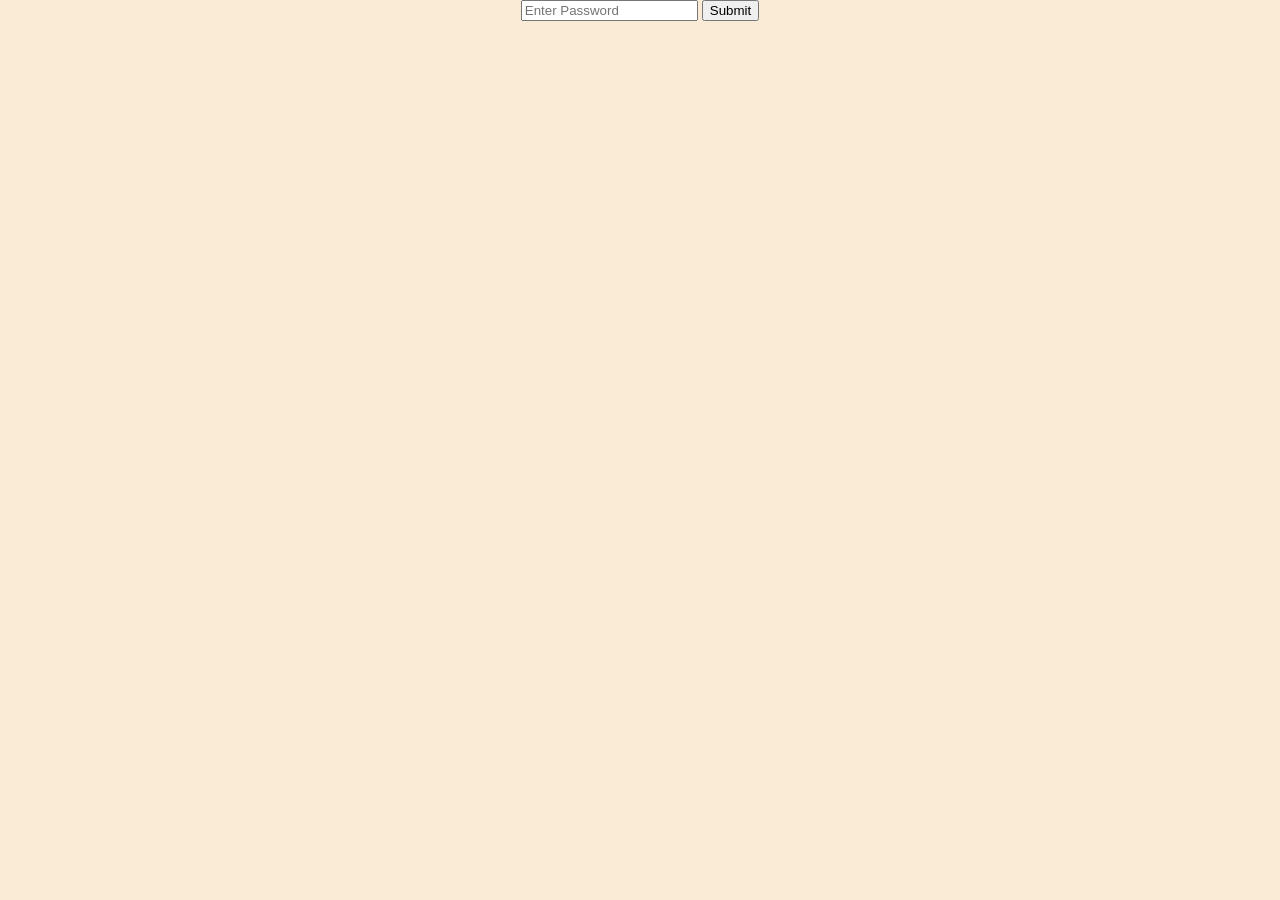
==== index.html @ 6fb7bf6f "Initial commit" ====
<!DOCTYPE html>
<html lang="en">
<head>
    <meta charset="UTF-8">
    <meta name="viewport" content="width=device-width, initial-scale=1.0">
    <title>Paula</title>
    <link rel="preconnect" href="https://fonts.googleapis.com">
    <link rel="preconnect" href="https://fonts.gstatic.com" crossorigin>
    <link href="https://fonts.googleapis.com/css2?family=Baskervville:ital,wght@0,400..700;1,400..700&display=swap" rel="stylesheet">

    <link rel="stylesheet" href="styles.css">
</head>
<body>
    <input type="password" placeholder="Enter Password" id="password-inp">
    <button id="password-btn">Submit</button>
    <div id="body">
        <h1 class="bkv title" id="laika">Laika</h1>
        <h6>*Best viewed on computer 18/09/2026</h6>

        <h2 class="bkv">First, Chemistry</h2>
        <p class="paragraph">
            I don't know how I could ever start to explain how I think of you,
            even after you've given me a whole month to think about it, 
            I still have no idea how to show you. 
            So first, let's do some chemistry to show you're effect on me.
            And how much better things are with you <span style="font-style: italic;" style="display: inline;">in the picture</span>
        </p>

        <div id="ball-container">
            <img class="ball-photo" id="before-ball-img" src="images/before_ball.png">
            <img id="arrow-img" src="images/chemical_arrow.png">
            <img class="ball-photo" id="night-ball-img" src="images/night_at_bal_placeholder.jpg">
        </div>
        <p style="font-size: x-small;">(press the arrow)</p>

        <h2 class="bkv">Photo Shy</h2>
        <p class="paragraph">
            Why my girlfriend is so shy? I don't know, but it doesn't matter all that much. 
            I can still find a way to get a picture of her. If she realises though she doesn't enjoy it that much.
            But love my pictures of Laika, because I've never seen such a beautiful picture.
        </p>
        <div id="ft-container">
            <img class="ft-img" src="images/ft_1.jpeg">
            <img class="ft-img" src="images/ft_1.jpeg">
            <img class="ft-img" src="images/ft_1.jpeg">
            <img class="ft-img" src="images/ft_1.jpeg">
            <img class="ft-img" src="images/ft_1.jpeg">
            <img class="ft-img" src="images/ft_1.jpeg">
            <img class="ft-img" src="images/ft_1.jpeg">
        </div>
        <p style="font-size: x-small;">(press/hover over images)</p>

    </div>



    <script src="main.js"></script>
</body>
</html>
---- styles.css ----
.bkv {
  font-family: "Baskervville", serif;
  font-optical-sizing: auto;
  font-weight: 700;
  font-style: normal;
}

body {
    background-color: #FAEBD7;
    text-align: center;
    margin: 0px;
}



.title {
    color: #241715;
    font-weight: 900;
    font-size: 90px;
    margin-bottom: 0px;
    letter-spacing: 12px;
}

.paragraph {
    display: block;
    width: 800px;
    margin: 0px auto;
}

#ball-container {
    background-color: #759EB8;
    margin: 60px 0px 0px 0px;
    border: #241715 solid 4px;
    border-width: 3px 0px;
    display: flex;
    align-items: center;
    justify-content: space-around;
}

.ball-photo {
    border: #241715 solid;
    border-width: 0px 1.5px;
}

#before-ball-img {
    height: 400px;
}

#arrow-img {
    display: inline;
    height: 200px;
}

#arrow-img:hover {
    cursor: pointer;
}


#night-ball-img {
    height: 400px;
}

#ft-container {
    display: flex;
    flex-wrap: nowrap;
    height: 800px;
    border: #241715 solid 0px;
    border-width: 2px 0px;
    width: 100%;
    overflow-x: auto;
    overflow-y: hidden;
    margin: 60px 0px 0px 0px;

}

.ft-img-processed {
    border: #241715 solid 0px;
    border-width: 0px 2px;
}
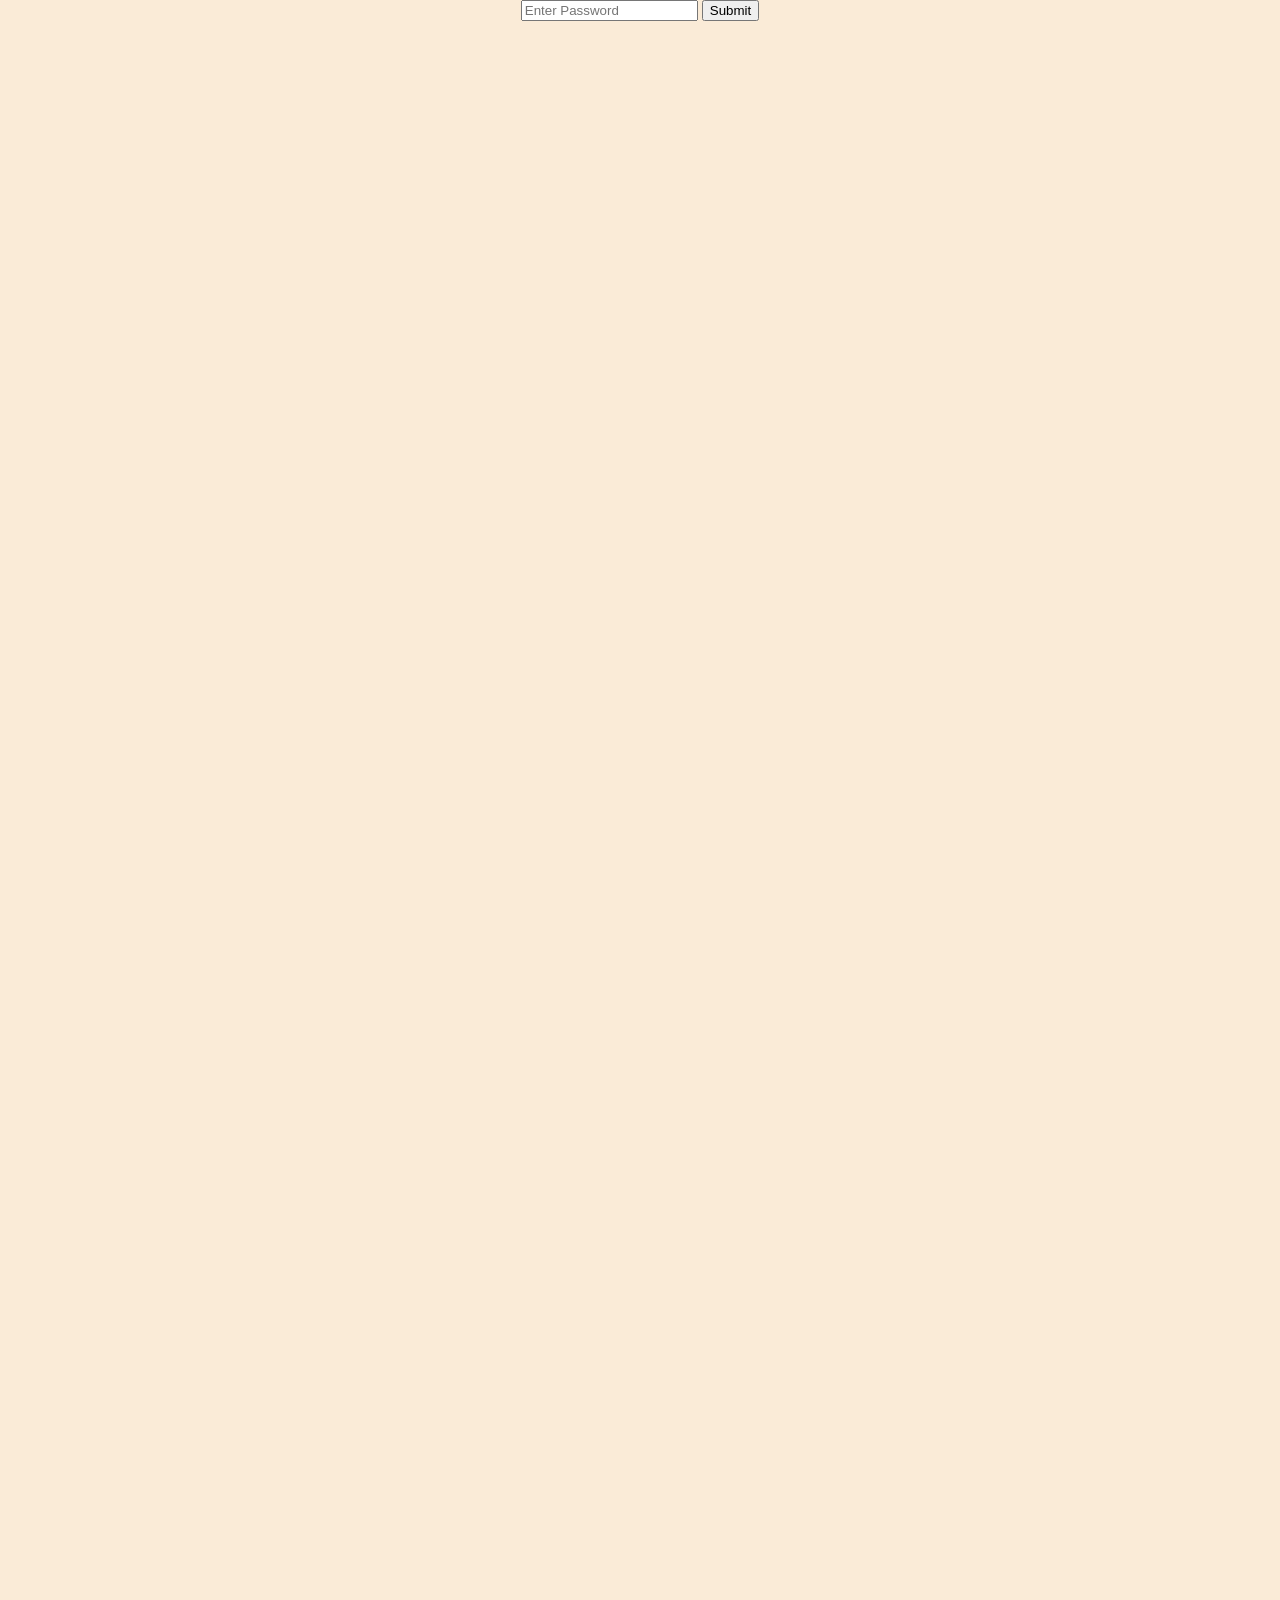
==== commit e2b7666a: "modified html" ====
--- a/index.html
+++ b/index.html
@@ -11,8 +11,10 @@
     <link rel="stylesheet" href="styles.css">
 </head>
 <body>
-    <input type="password" placeholder="Enter Password" id="password-inp">
-    <button id="password-btn">Submit</button>
+    <div id="pw-container" class="visible">
+        <input type="password" placeholder="Enter Password" id="password-inp">
+        <button id="password-btn">Submit</button>
+    </div>
     <div id="body">
         <h1 class="bkv title" id="laika">Laika</h1>
         <h6>*Best viewed on computer 18/09/2026</h6>
@@ -40,15 +42,17 @@
             But love my pictures of Laika, because I've never seen such a beautiful picture.
         </p>
         <div id="ft-container">
-            <img class="ft-img" src="images/ft_1.jpeg">
-            <img class="ft-img" src="images/ft_1.jpeg">
-            <img class="ft-img" src="images/ft_1.jpeg">
-            <img class="ft-img" src="images/ft_1.jpeg">
-            <img class="ft-img" src="images/ft_1.jpeg">
-            <img class="ft-img" src="images/ft_1.jpeg">
-            <img class="ft-img" src="images/ft_1.jpeg">
+            <img class="ft-img unprocessed" src="images/ft_1.jpeg">
+            <img class="ft-img unprocessed" src="images/ft_1.jpeg">
+            <img class="ft-img unprocessed" src="images/ft_1.jpeg">
+            <img class="ft-img unprocessed" src="images/ft_1.jpeg">
+            <img class="ft-img unprocessed" src="images/ft_1.jpeg">
+            <img class="ft-img unprocessed" src="images/ft_1.jpeg">
+            <img class="ft-img unprocessed" src="images/ft_1.jpeg">
         </div>
         <p style="font-size: x-small;">(press/hover over images)</p>
+
+
 
     </div>
 
--- a/styles.css
+++ b/styles.css
@@ -73,7 +73,11 @@
 
 }
 
-.ft-img-processed {
-    border: #241715 solid 0px;
-    border-width: 0px 2px;
+
+.hidden {
+    visibility: hidden;
 }
+
+.visible {
+    visibility: visible;
+}
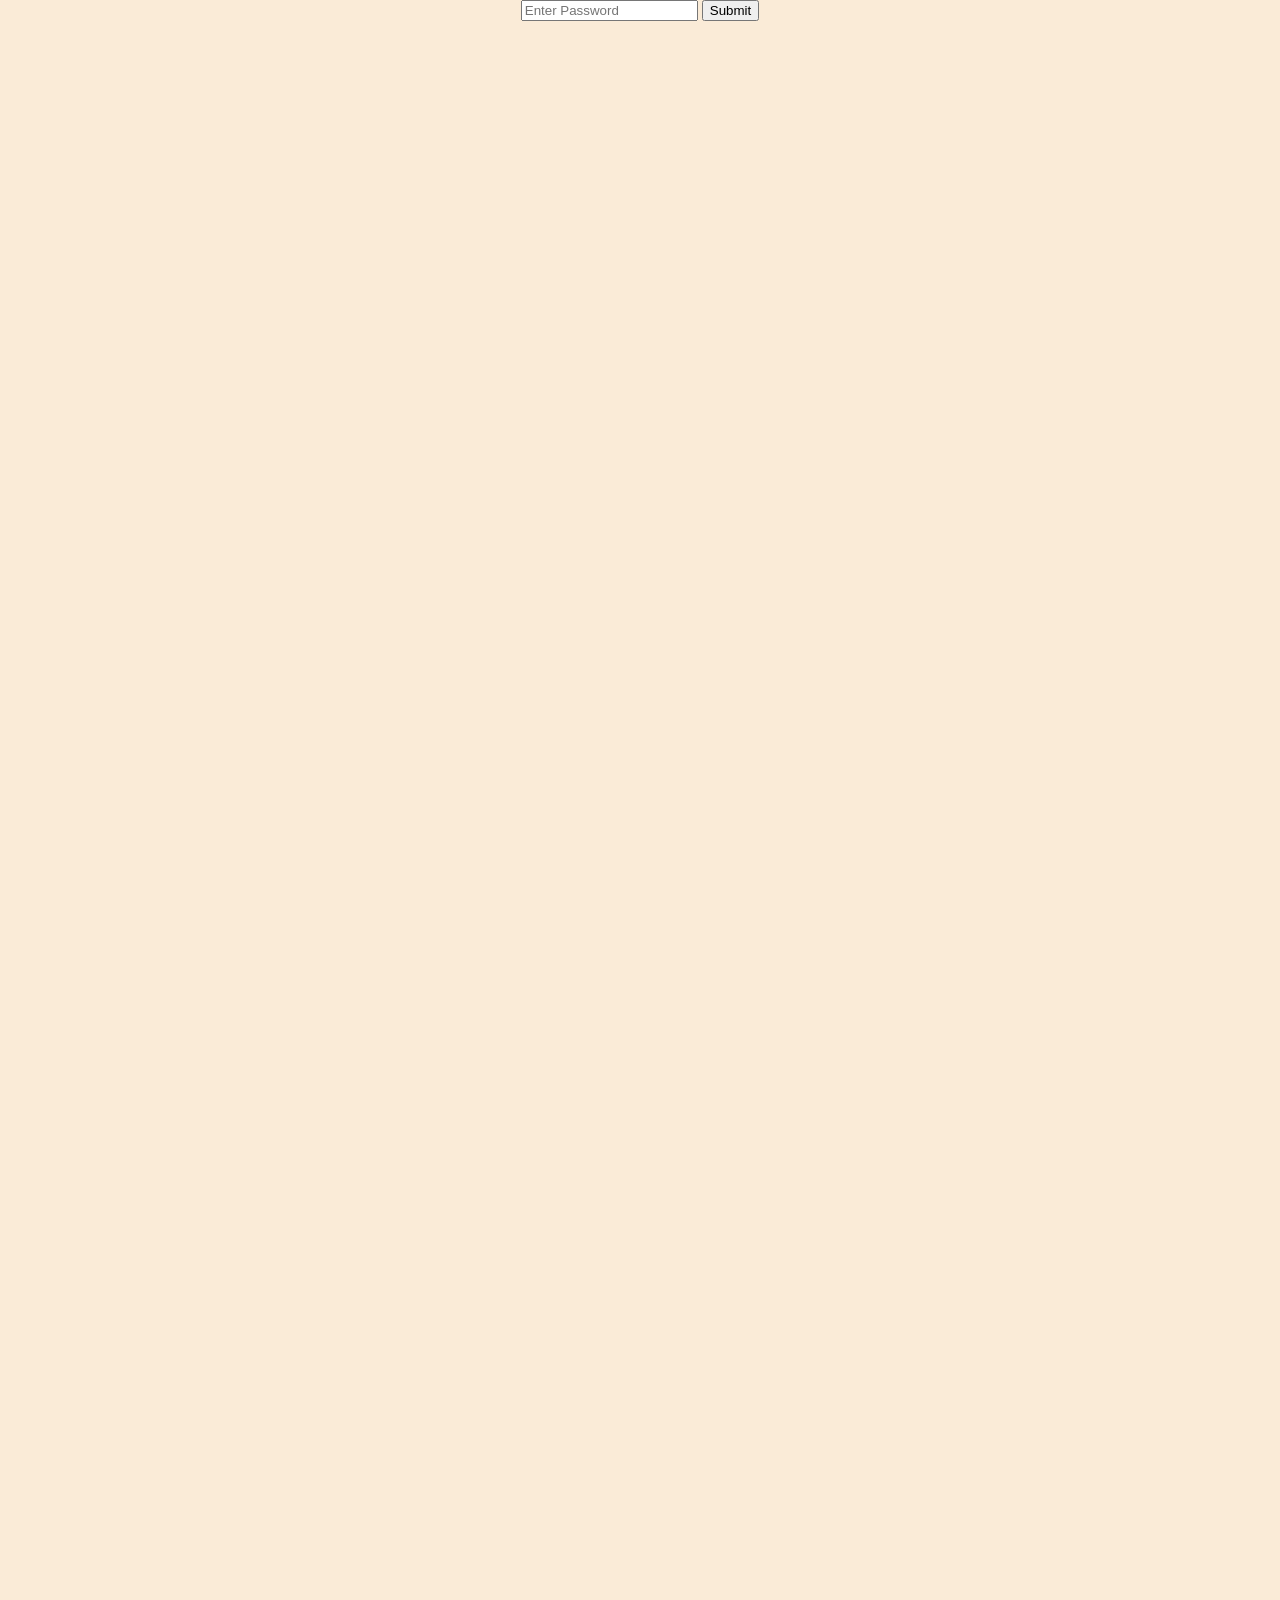
==== commit 63886adc: "added 'Amateur Poet' sect" ====
--- a/index.html
+++ b/index.html
@@ -15,49 +15,70 @@
         <input type="password" placeholder="Enter Password" id="password-inp">
         <button id="password-btn">Submit</button>
     </div>
-    <div id="body">
-        <h1 class="bkv title" id="laika">Laika</h1>
-        <h6>*Best viewed on computer 18/09/2026</h6>
-
-        <h2 class="bkv">First, Chemistry</h2>
-        <p class="paragraph">
-            I don't know how I could ever start to explain how I think of you,
-            even after you've given me a whole month to think about it, 
-            I still have no idea how to show you. 
-            So first, let's do some chemistry to show you're effect on me.
-            And how much better things are with you <span style="font-style: italic;" style="display: inline;">in the picture</span>
-        </p>
-
-        <div id="ball-container">
-            <img class="ball-photo" id="before-ball-img" src="images/before_ball.png">
-            <img id="arrow-img" src="images/chemical_arrow.png">
-            <img class="ball-photo" id="night-ball-img" src="images/night_at_bal_placeholder.jpg">
-        </div>
-        <p style="font-size: x-small;">(press the arrow)</p>
-
-        <h2 class="bkv">Photo Shy</h2>
-        <p class="paragraph">
-            Why my girlfriend is so shy? I don't know, but it doesn't matter all that much. 
-            I can still find a way to get a picture of her. If she realises though she doesn't enjoy it that much.
-            But love my pictures of Laika, because I've never seen such a beautiful picture.
-        </p>
-        <div id="ft-container">
-            <img class="ft-img unprocessed" src="images/ft_1.jpeg">
-            <img class="ft-img unprocessed" src="images/ft_1.jpeg">
-            <img class="ft-img unprocessed" src="images/ft_1.jpeg">
-            <img class="ft-img unprocessed" src="images/ft_1.jpeg">
-            <img class="ft-img unprocessed" src="images/ft_1.jpeg">
-            <img class="ft-img unprocessed" src="images/ft_1.jpeg">
-            <img class="ft-img unprocessed" src="images/ft_1.jpeg">
-        </div>
-        <p style="font-size: x-small;">(press/hover over images)</p>
 
 
+    <h1 class="bkv title" id="laika">Laika</h1>
+    <h6>*Best viewed on computer 18/09/2026</h6>
 
+    <h2 class="bkv">First, Chemistry</h2>
+    <p class="paragraph">
+        I don't know how I could ever start to explain how I think of you,
+        even after you've given me a whole month to think about it, 
+        I still have no idea how to show you. 
+        So first, let's do some chemistry to show you're effect on me.
+        And how much better things are with you <span style="font-style: italic;" style="display: inline;">in the picture</span>
+    </p>
+
+    <div id="ball-container">
+        <img class="ball-photo" id="before-ball-img" src="images/before_ball.png">
+        <img id="arrow-img" src="images/chemical_arrow.png">
+        <img class="ball-photo" id="night-ball-img" src="images/night_at_bal_placeholder.jpg">
     </div>
+    <p style="font-size: x-small;">(press the arrow)</p>
 
+    <h2 class="bkv">Photo Shy</h2>
+    <p class="paragraph">
+        Why my girlfriend is so shy? I don't know, but it doesn't matter all that much. 
+        I can still find a way to get a picture of her. If she realises though she doesn't enjoy it that much.
+        But love my pictures of Laika, because I've never seen such a beautiful picture.
+    </p>
+    <div id="ft-container">
+        <img class="ft-img unprocessed" src="images/ft_1.jpeg">
+        <img class="ft-img unprocessed" src="images/ft_1.jpeg">
+        <img class="ft-img unprocessed" src="images/ft_1.jpeg">
+        <img class="ft-img unprocessed" src="images/ft_1.jpeg">
+        <img class="ft-img unprocessed" src="images/ft_1.jpeg">
+        <img class="ft-img unprocessed" src="images/ft_1.jpeg">
+        <img class="ft-img unprocessed" src="images/ft_1.jpeg">
+    </div>
+    <p style="font-size: x-small;">(press/hover over images)</p>
+
+    <h2 class="bkv">What is it like, dating an amateur poet?</h2>
+    <p class="paragraph">
+        <span style="text-decoration: underline;">I wrote this poem for you, I think you might remember it...</span><br>
+        <h4>The weed of my love</h4><br>
+
+        <div id="poem">
+        There is so much that can be done <br>
+        Yet nobody is doing it at all<br>
+        But it's ok, becuase every second apart, we grow closer as strangers<br>
+        And it's amazing, because we grow also our anticipation for each other<br><br>
+
+        And it's roots are deep in me, so deep they can't be removed<br>
+        Unless you took the knife, the one that cuts equally as deep<br>
+        and cut it right out of me<br>
+        The blade that I wouldn't want to meet<br><br>
+
+        Yet you still have your finest blade<br>
+        the dullest of them all<br>
+        And although sharp<br>
+        Your body's embrace might be the best way,<br>
+        to cut out the weed of us, together<br>
+        </div>
+    </p>
 
 
     <script src="main.js"></script>
+    <script src="open_sesame.js"></script>
 </body>
 </html>
--- a/styles.css
+++ b/styles.css
@@ -9,6 +9,9 @@
     background-color: #FAEBD7;
     text-align: center;
     margin: 0px;
+    display: flex;
+    flex-direction: column;
+    align-items: center;
 }
 
 
@@ -35,6 +38,7 @@
     display: flex;
     align-items: center;
     justify-content: space-around;
+    width: 100%;
 }
 
 .ball-photo {
@@ -63,15 +67,17 @@
 #ft-container {
     display: flex;
     flex-wrap: nowrap;
-    height: 800px;
     border: #241715 solid 0px;
     border-width: 2px 0px;
     width: 100%;
+    height: 670px;
     overflow-x: auto;
     overflow-y: hidden;
     margin: 60px 0px 0px 0px;
 
 }
+
+
 
 
 .hidden {
@@ -80,4 +86,8 @@
 
 .visible {
     visibility: visible;
+}
+
+#poem {
+    text-align: left;
 }
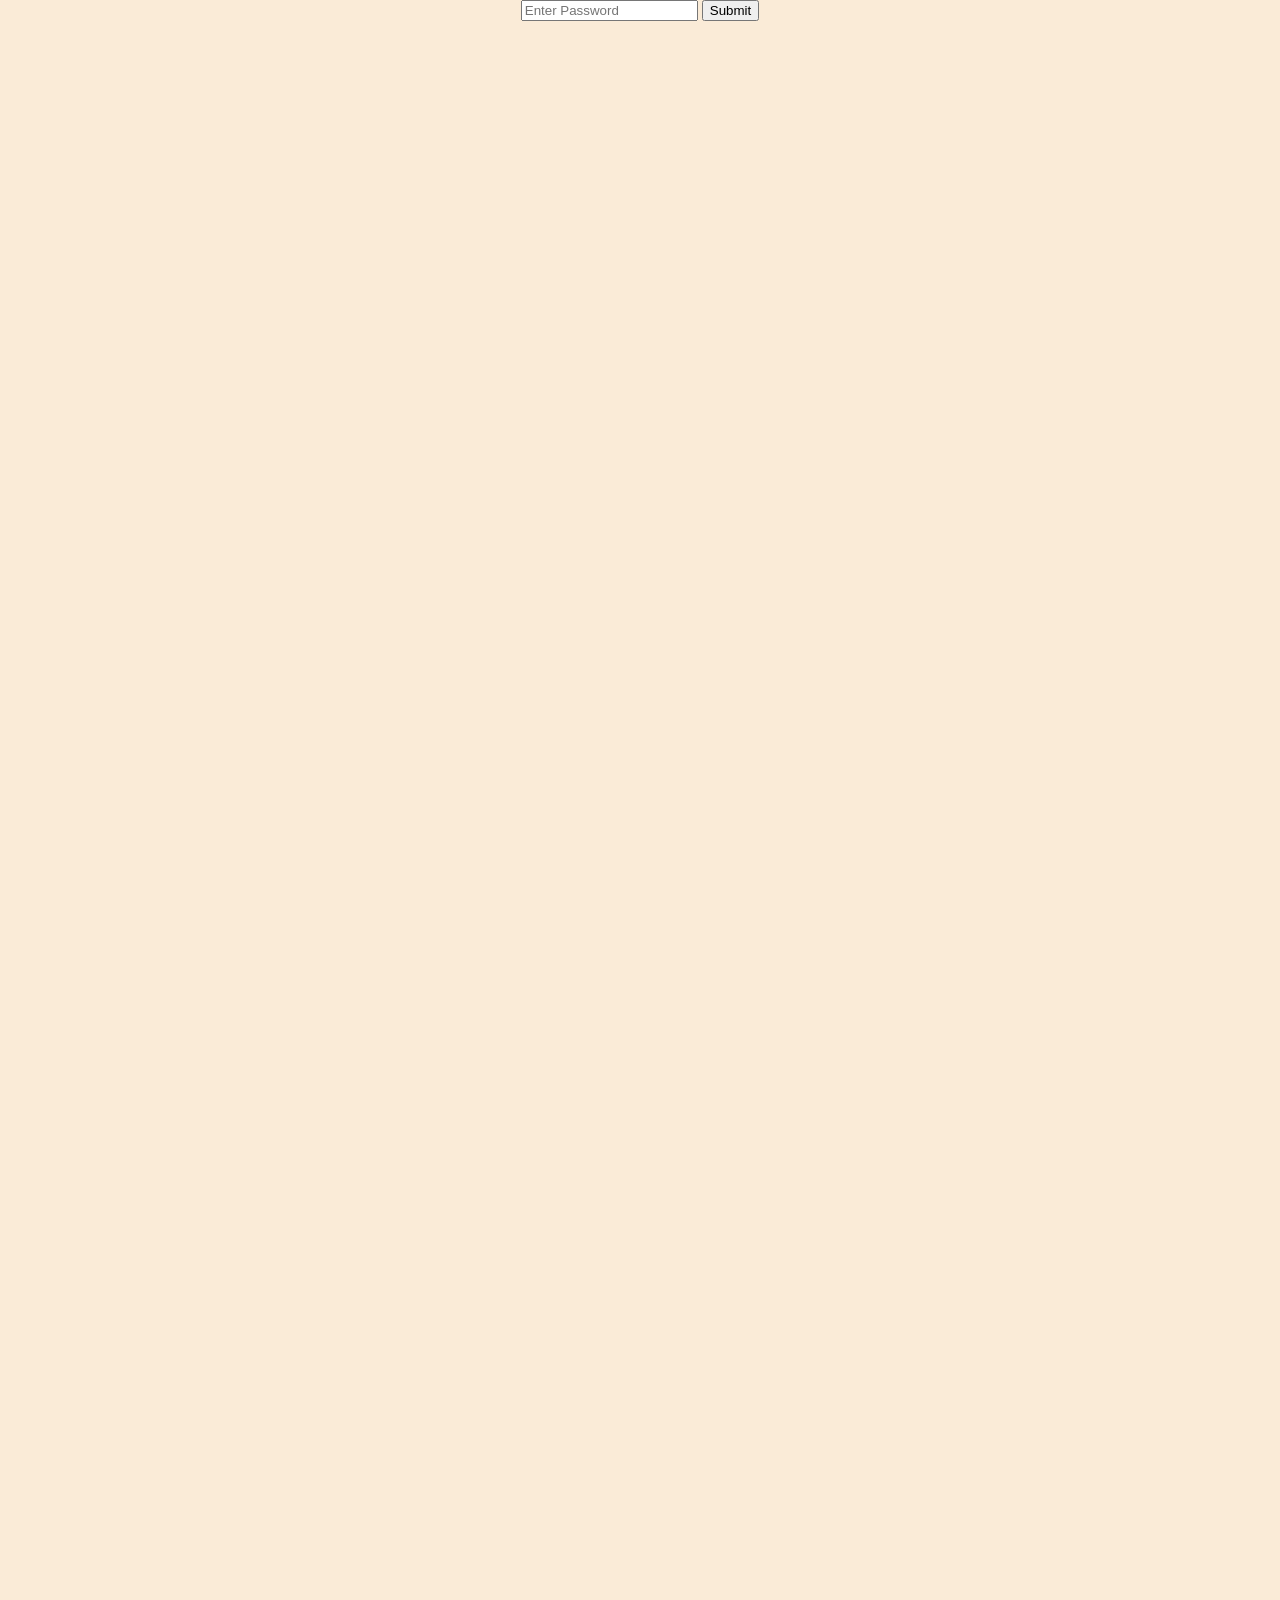
==== commit 7ce59888: "refrmatted to use vw instead of px" ====
--- a/index.html
+++ b/index.html
@@ -77,6 +77,10 @@
         </div>
     </p>
 
+    <div id="cuddle-cont">
+        <img id="cuddle-img" src="images/bed_cuddle.jpeg">
+    </div>
+
 
     <script src="main.js"></script>
     <script src="open_sesame.js"></script>
--- a/styles.css
+++ b/styles.css
@@ -26,19 +26,19 @@
 
 .paragraph {
     display: block;
-    width: 800px;
+    width: 78vw;
     margin: 0px auto;
 }
 
 #ball-container {
     background-color: #759EB8;
-    margin: 60px 0px 0px 0px;
+    margin: 3vw 0px 0px 0px;
     border: #241715 solid 4px;
     border-width: 3px 0px;
     display: flex;
     align-items: center;
     justify-content: space-around;
-    width: 100%;
+    width: 100vw;
 }
 
 .ball-photo {
@@ -47,12 +47,12 @@
 }
 
 #before-ball-img {
-    height: 400px;
+    width: 30vw;
 }
 
 #arrow-img {
     display: inline;
-    height: 200px;
+    width: 30vw;
 }
 
 #arrow-img:hover {
@@ -61,7 +61,7 @@
 
 
 #night-ball-img {
-    height: 400px;
+    width: 30vw;
 }
 
 #ft-container {
@@ -69,8 +69,8 @@
     flex-wrap: nowrap;
     border: #241715 solid 0px;
     border-width: 2px 0px;
-    width: 100%;
-    height: 670px;
+    width: 100vw;
+    height: 40vw;
     overflow-x: auto;
     overflow-y: hidden;
     margin: 60px 0px 0px 0px;
@@ -90,4 +90,17 @@
 
 #poem {
     text-align: left;
+}
+
+#cuddle-img {
+    height: 25vw;
+    object-fit: cover;
+    object-position: center;
+}
+
+#cuddle-cont {
+    border: #241715 solid;
+    border-width: 3px 0px;
+    width: 100vw;
+    background-color: #759EB8;
 }
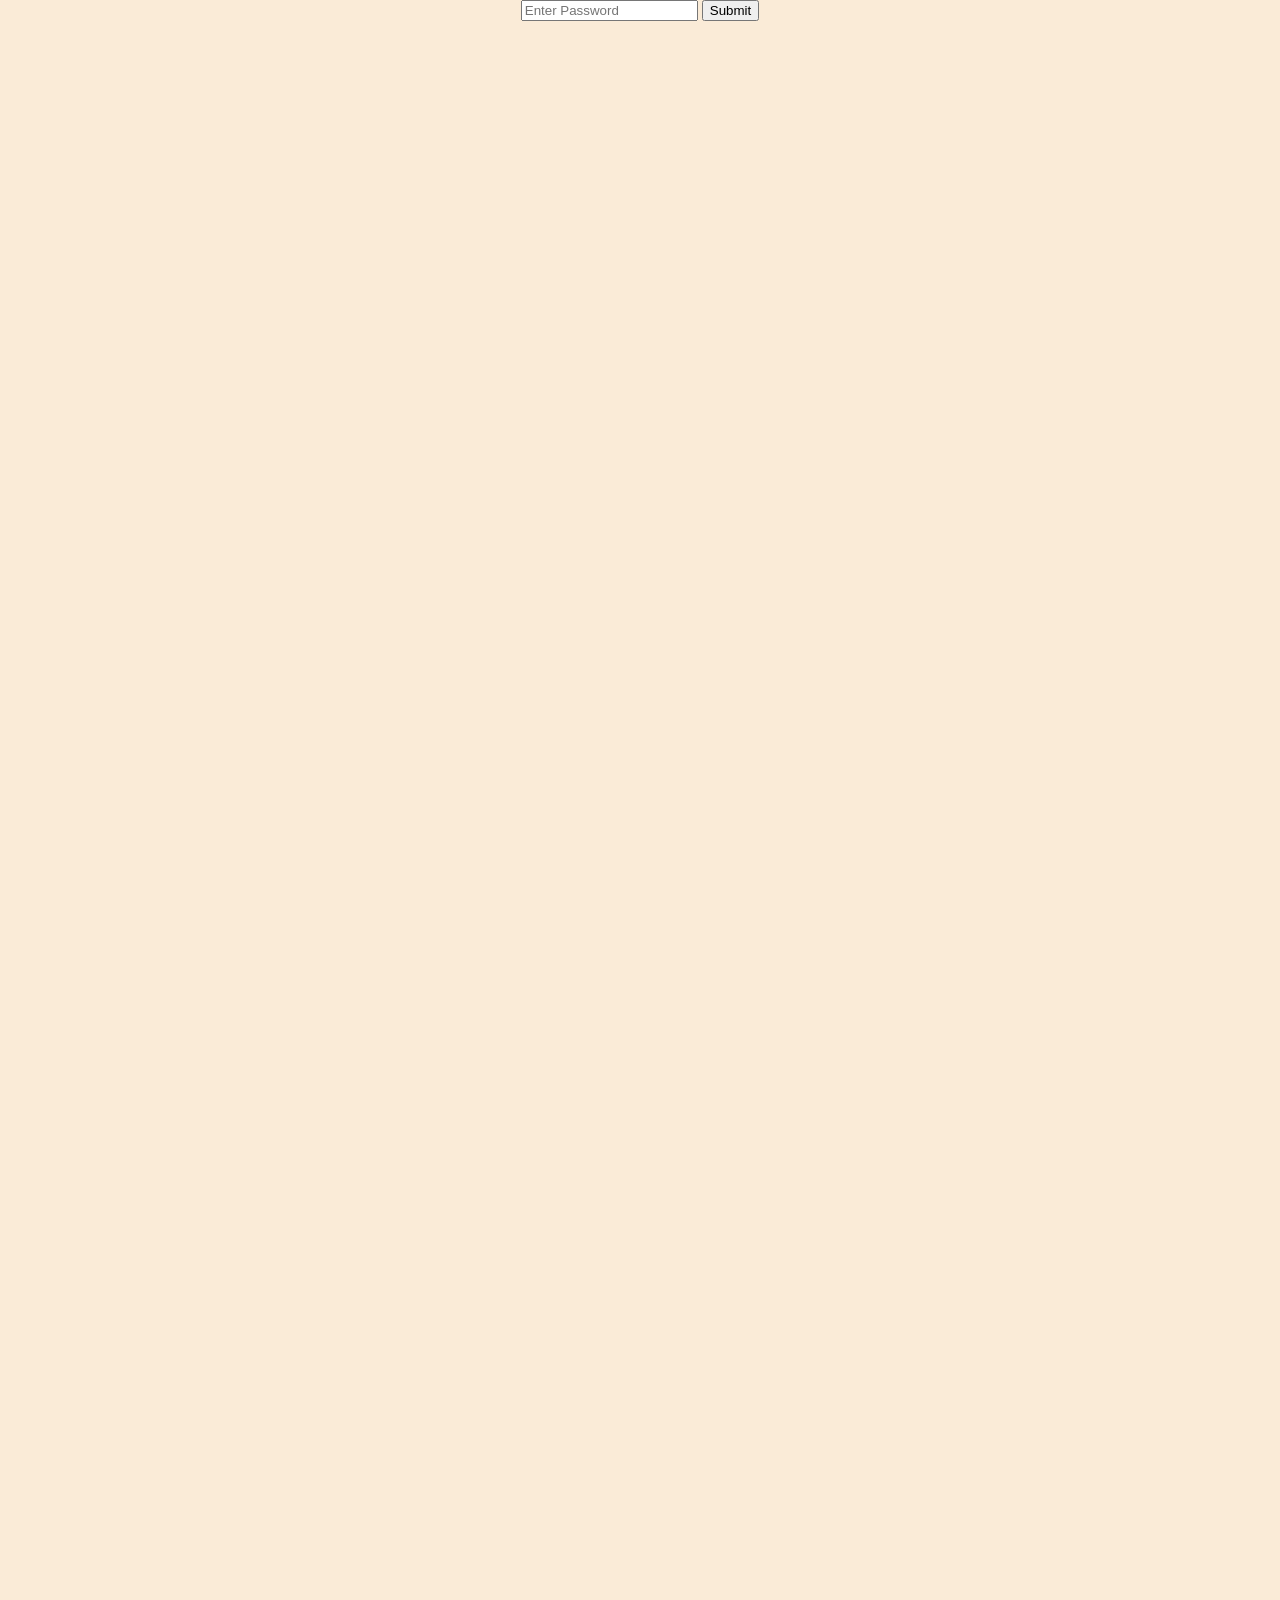
==== commit fd519854: "speed page" ====
--- a/index.html
+++ b/index.html
@@ -11,6 +11,16 @@
     <link rel="stylesheet" href="styles.css">
 </head>
 <body>
+    <div class="banner">
+        <div class="dropdown">
+            <p class="dropdown-trigger">Pages</p>
+            <div class="dropdown-menu">
+                <a href="index.html">Index</a>
+                <a href="page_2.html">Page 2</a>
+                <a>3</a>
+            </div>
+        </div>        
+    </div>
     <div id="pw-container" class="visible">
         <input type="password" placeholder="Enter Password" id="password-inp">
         <button id="password-btn">Submit</button>
@@ -81,7 +91,7 @@
         <img id="cuddle-img" src="images/bed_cuddle.jpeg">
     </div>
 
-
+    <footer><a href="page_2.html">Next Page</a></footer>
     <script src="main.js"></script>
     <script src="open_sesame.js"></script>
 </body>
--- a/styles.css
+++ b/styles.css
@@ -39,6 +39,7 @@
     align-items: center;
     justify-content: space-around;
     width: 100vw;
+    height: 30vw;
 }
 
 .ball-photo {
@@ -47,7 +48,7 @@
 }
 
 #before-ball-img {
-    width: 30vw;
+    height: 30vw;
 }
 
 #arrow-img {
@@ -61,7 +62,7 @@
 
 
 #night-ball-img {
-    width: 30vw;
+    height: 30vw;
 }
 
 #ft-container {
@@ -90,17 +91,68 @@
 
 #poem {
     text-align: left;
+    margin: 3vw;
 }
 
 #cuddle-img {
     height: 25vw;
     object-fit: cover;
     object-position: center;
+    margin: 0px;
 }
 
 #cuddle-cont {
     border: #241715 solid;
     border-width: 3px 0px;
     width: 100vw;
+    height: 25vw;
     background-color: #759EB8;
-}+}
+
+.banner {
+    position: fixed;
+    top: 0;
+    left: 0;
+    width: 100vw;
+    background-color: #759EB8;
+    display: flex;
+    align-items: stretch;
+    justify-content: space-evenly;
+    box-sizing: border-box;
+    
+}
+
+.dropdown {
+    position: relative;
+    display: inline-block; 
+    background-color: aquamarine;
+    border: #241715 solid;
+    border-width: 3px;
+    padding: 1vw;
+
+    
+
+}
+
+.dropdown-trigger {
+    cursor: pointer;
+    display: block;
+    height: fit-content;
+    margin: 0px;
+}
+
+.dropdown-menu {
+    display: none;
+    background-color: aquamarine;
+    position: absolute;
+    top: 100%;
+    left: -3px;
+    width: 100%;
+    flex-direction: column;
+    border:#241715 solid;
+    border-width: 0px 3px 3px 3px;
+}
+
+.dropdown:hover .dropdown-menu {
+    display: flex;
+}
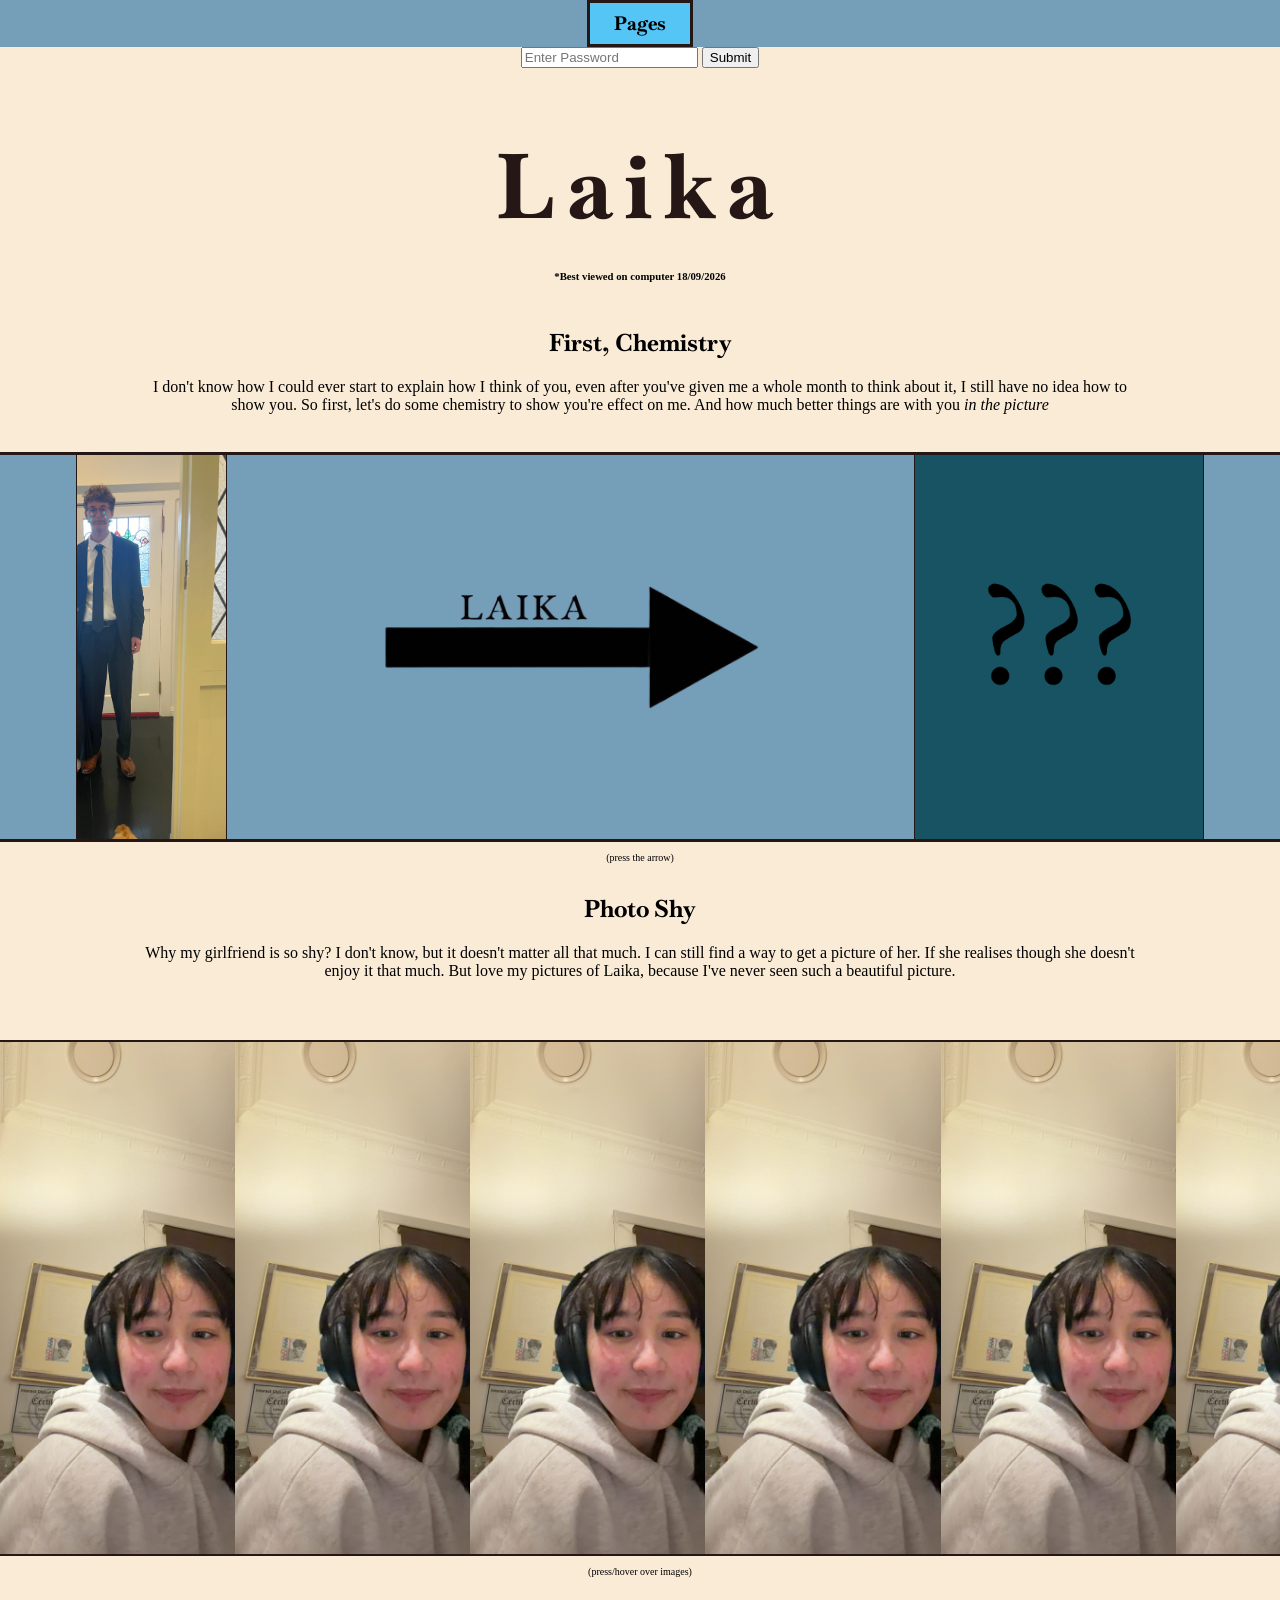
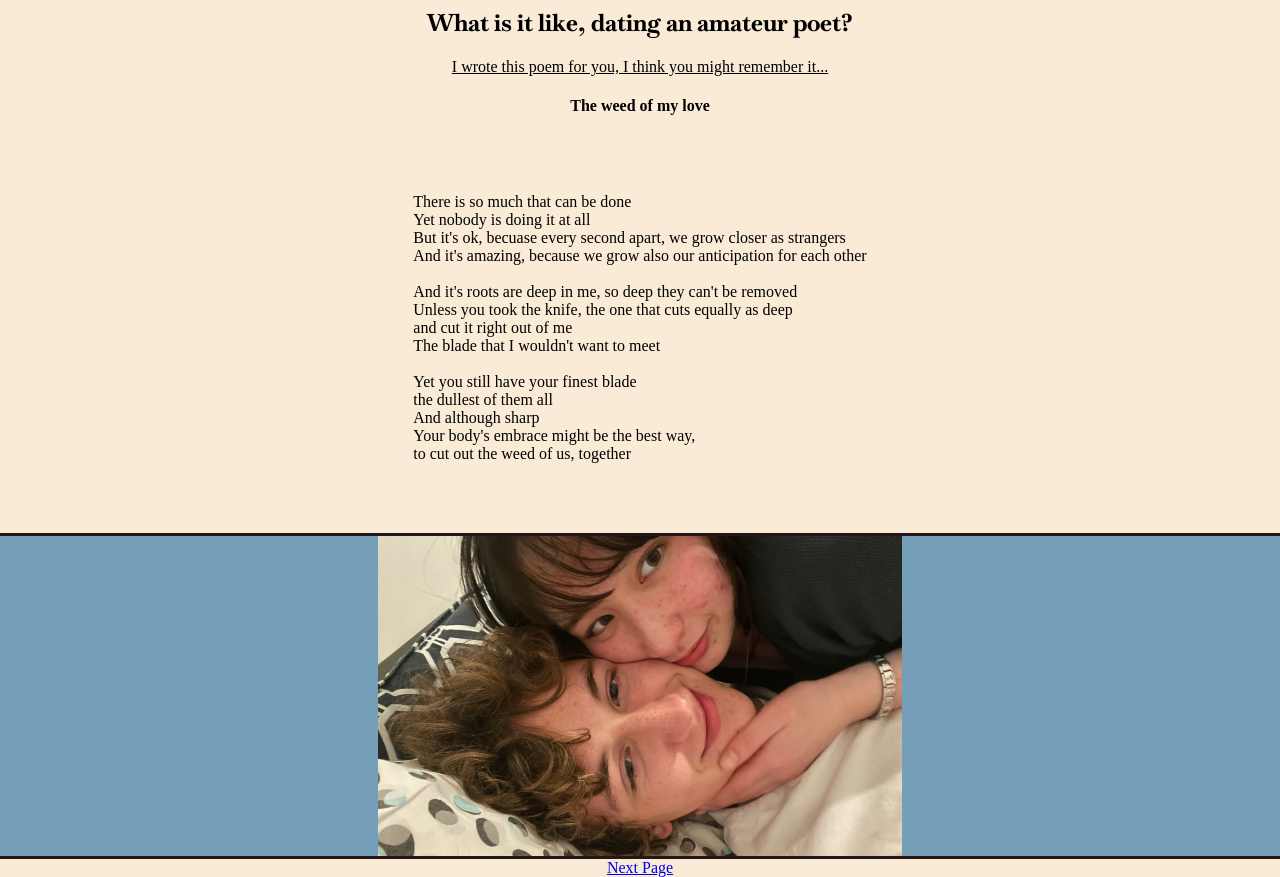
==== commit 80dba666: "adjusted css config on index and page2" ====
--- a/index.html
+++ b/index.html
@@ -7,23 +7,19 @@
     <link rel="preconnect" href="https://fonts.googleapis.com">
     <link rel="preconnect" href="https://fonts.gstatic.com" crossorigin>
     <link href="https://fonts.googleapis.com/css2?family=Baskervville:ital,wght@0,400..700;1,400..700&display=swap" rel="stylesheet">
+    <script src="main.js" defer></script>
+    <script src="open_sesame.js" defer></script>
 
     <link rel="stylesheet" href="styles.css">
 </head>
 <body>
-    <div class="banner">
-        <div class="dropdown">
-            <p class="dropdown-trigger">Pages</p>
-            <div class="dropdown-menu">
-                <a href="index.html">Index</a>
-                <a href="page_2.html">Page 2</a>
-                <a>3</a>
-            </div>
-        </div>        
-    </div>
+    <script src="add_banner.js"></script>
     <div id="pw-container" class="visible">
-        <input type="password" placeholder="Enter Password" id="password-inp">
-        <button id="password-btn">Submit</button>
+        <form>
+            <input type="password" placeholder="Enter Password" id="password-inp">
+            <button id="password-btn">Submit</button>
+        </form>
+
     </div>
 
 
@@ -92,7 +88,5 @@
     </div>
 
     <footer><a href="page_2.html">Next Page</a></footer>
-    <script src="main.js"></script>
-    <script src="open_sesame.js"></script>
 </body>
 </html>
--- a/styles.css
+++ b/styles.css
@@ -8,7 +8,7 @@
 body {
     background-color: #FAEBD7;
     text-align: center;
-    margin: 0px;
+    margin: 47px 0px 0px 0px;
     display: flex;
     flex-direction: column;
     align-items: center;
@@ -119,18 +119,19 @@
     align-items: stretch;
     justify-content: space-evenly;
     box-sizing: border-box;
+    height: 47px;
     
 }
 
 .dropdown {
     position: relative;
     display: inline-block; 
-    background-color: aquamarine;
+    background-color: rgb(85, 197, 246);
     border: #241715 solid;
     border-width: 3px;
-    padding: 1vw;
+    padding: 8px 24px;
 
-    
+    font-size: larger;
 
 }
 
@@ -143,7 +144,7 @@
 
 .dropdown-menu {
     display: none;
-    background-color: aquamarine;
+    background-color: rgb(85, 197, 246);
     position: absolute;
     top: 100%;
     left: -3px;
@@ -156,3 +157,7 @@
 .dropdown:hover .dropdown-menu {
     display: flex;
 }
+
+.dropdown a {
+    border: #241715 ;
+}
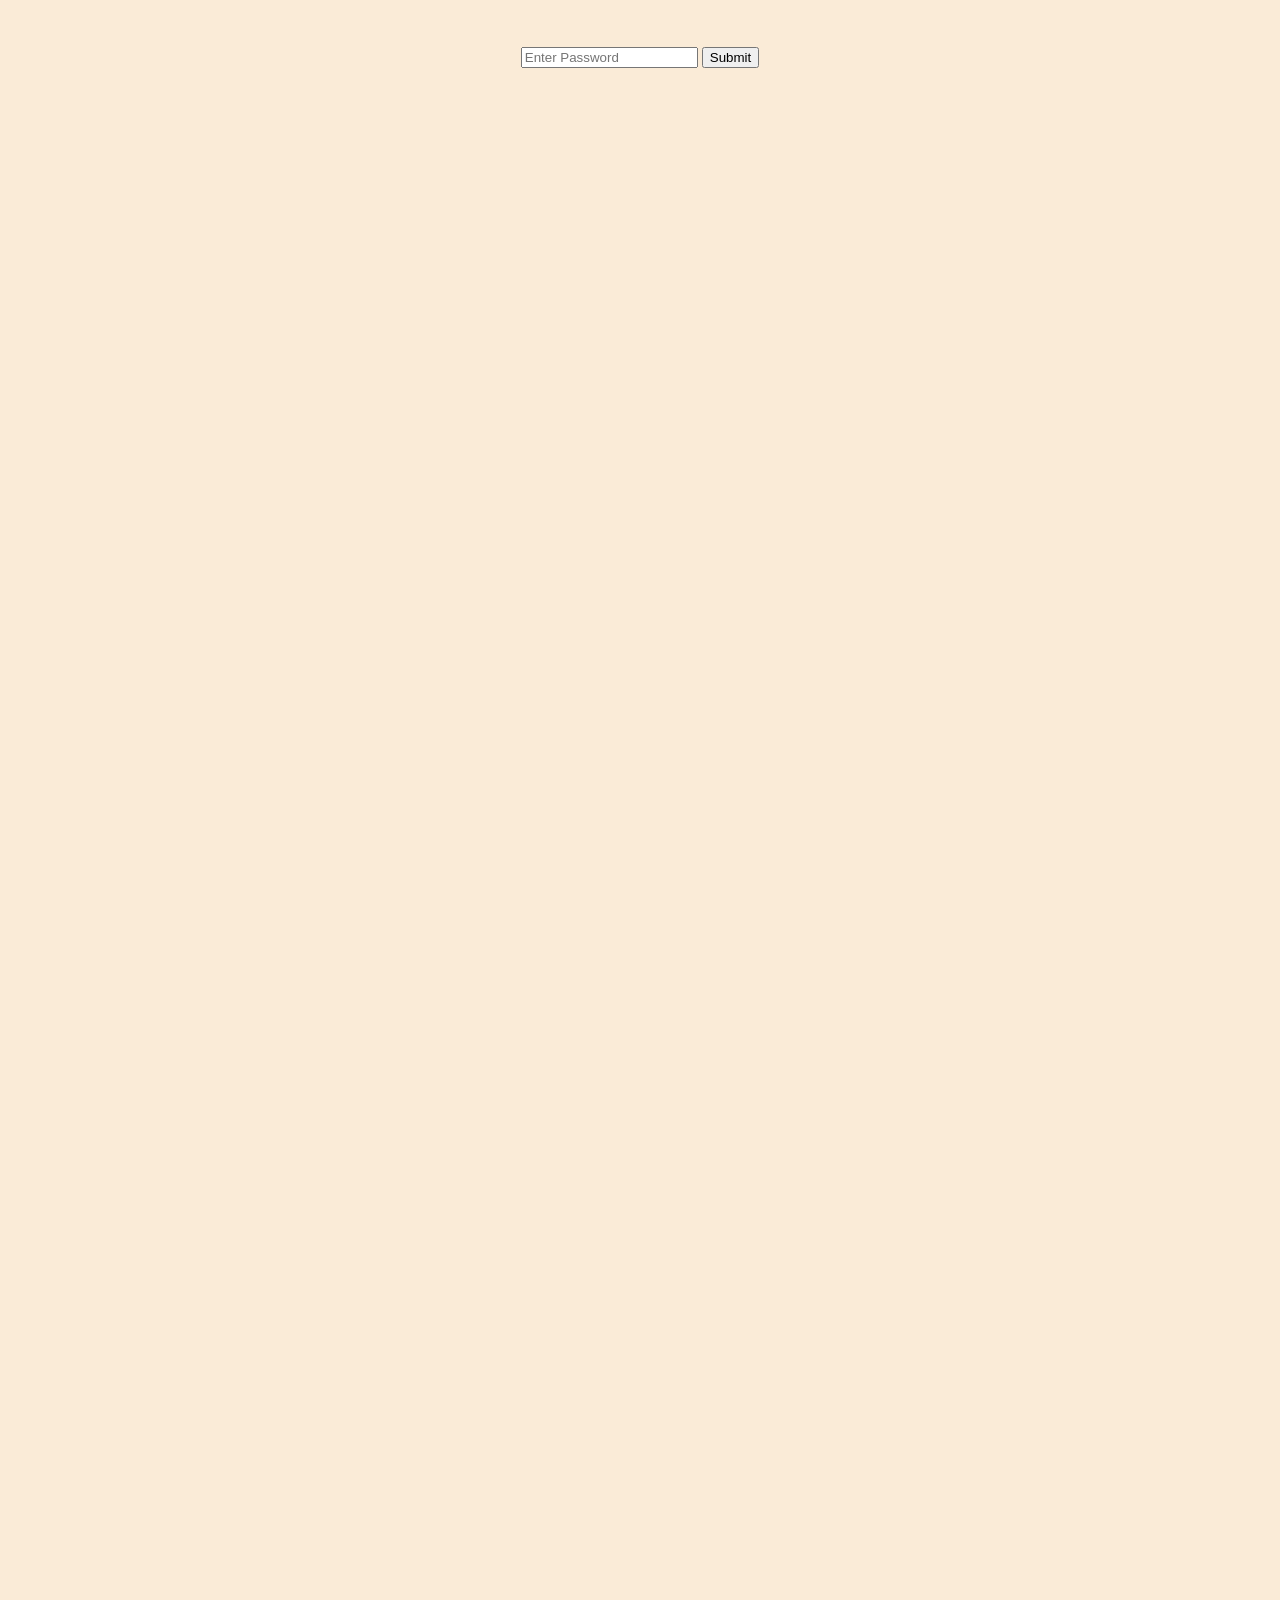
==== commit b17fcc6f: "fixed form reloading page" ====
--- a/index.html
+++ b/index.html
@@ -14,13 +14,11 @@
 </head>
 <body>
     <script src="add_banner.js"></script>
-    <div id="pw-container" class="visible">
-        <form>
-            <input type="password" placeholder="Enter Password" id="password-inp">
-            <button id="password-btn">Submit</button>
-        </form>
+    <form id="pw-form" class="visible">
+        <input type="password" placeholder="Enter Password" id="password-inp">
+        <button id="password-btn">Submit</button>
 
-    </div>
+    </form>
 
 
     <h1 class="bkv title" id="laika">Laika</h1>
